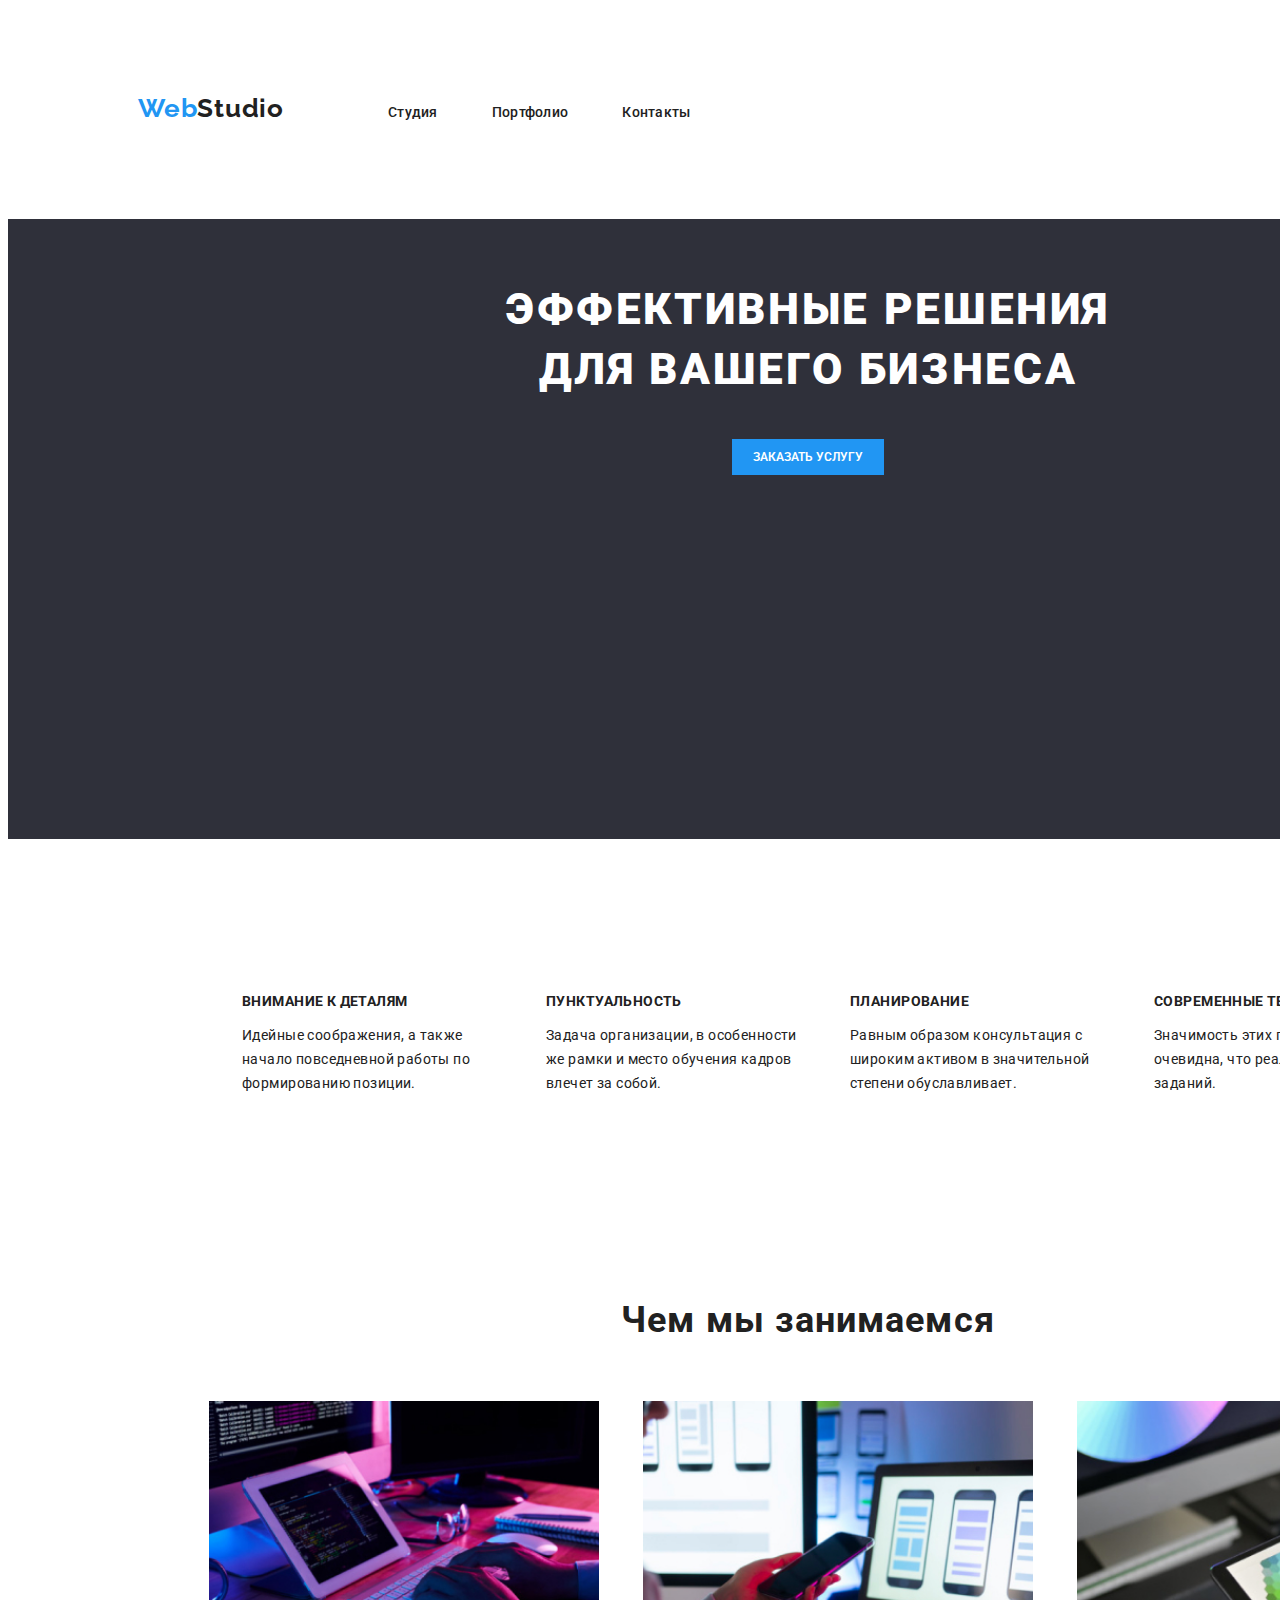
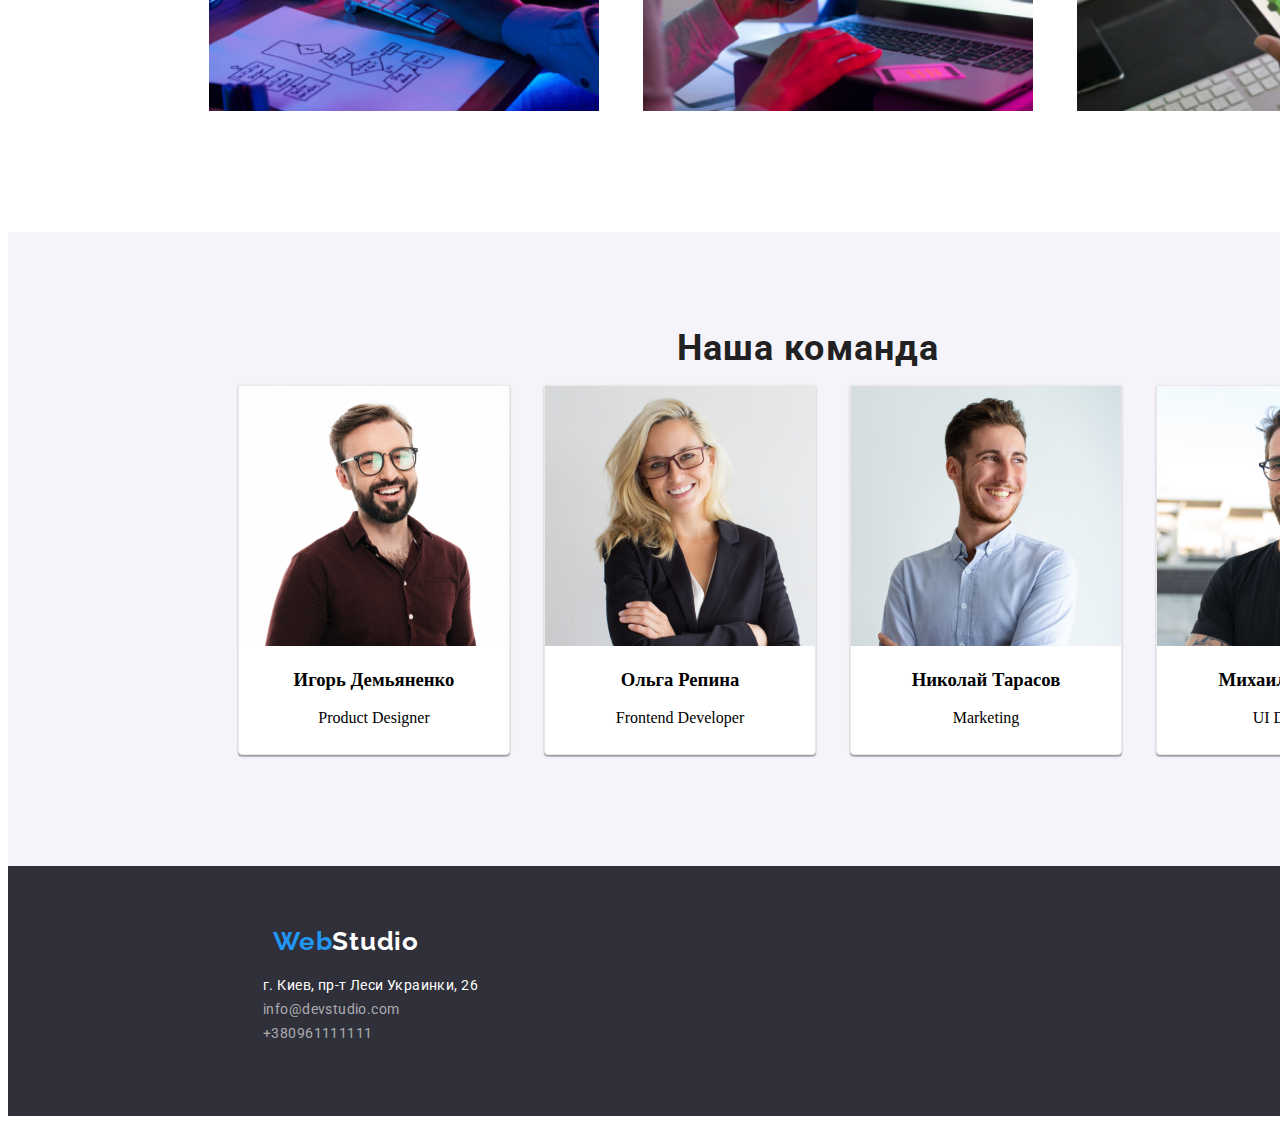
==== index.html/index.html @ 63995187 "create index.html" ====
<!DOCTYPE html>
<html lang="ru">

<head>
    <meta charset="UTF-8">
    <meta http-equiv="X-UA-Compatible" content="IE=edge">
    <meta name="viewport" content="width=device-width, initial-scale=1.0">
    <title>WebStudio</title>
    <link rel="preconnect" href="https://fonts.googleapis.com">
    <link rel="preconnect" href="https://fonts.gstatic.com" crossorigin>
    <link
        href="https://fonts.googleapis.com/css2?family=Raleway:wght@700&family=Roboto:wght@400;500;700;900&display=swap"
        rel="stylesheet">
    <link rel="stylesheet" href="css/styles.css" />
</head>

<body>
    <header class="header">

        <nav class="navigation">
            <a href="./index.html" class="title"><span class="web">Web</span>Studio</a>
            <a href="./index.html" class="navigation-link">Студия</a>
            <a href="/index.html/portfolio.html" target="_blank" class="navigation-link">Портфолио</a>
            <a href="#address" class="navigation-link">Контакты</a>
        </nav>
        <ul class="contacts">
            <li><a href="mailto:info@devstudio.com" class="contact">info@devstudio.com</a></li>
            <li><a href="tel:+380961111111" class="contact">+380961111111</a></li>
        </ul>

    </header>
    <main>
        <section class="center">
            <div class="div">
                <h1 class="text">Эффективные решения для вашего бизнеса</h1>
            </div>
            <div class="action">
                <button type="button" class="button">Заказать услугу</button>
            </div>
        </section>
        <section class="privileges">
            <h2>
                <!--Наши приимущества-->
            </h2>
            <ul class="privilege">
                <li class="privilege-text">
                    <h3 class="h3">Внимание к деталям</h3>
                    <p class="text-h3">Идейные соображения, а также начало повседневной работы по формированию позиции.
                    </p>
                </li>
                <li class="privilege-text">
                    <h3 class="h3">Пунктуальность</h3>
                    <p class="text-h3">Задача организации, в особенности же рамки и место обучения кадров влечет за
                        собой.</p>
                </li>
                <li class="privilege-text">
                    <h3 class="h3">Планирование</h3>
                    <p class="text-h3">Равным образом консультация с широким активом в значительной степени
                        обуславливает.</p>
                </li>
                <li class="privilege-text">
                    <h3 class="h3">Современные технологии</h3>
                    <p class="text-h3">Значимость этих проблем настолько очевидна, что реализация плановых заданий.</p>
                </li>
            </ul>
        </section>
        <section class="img">
            <h2 class="h2">Чем мы занимаемся</h2>
            <ul class="picture">
                <li class="img-li">
                    <img src="/images/c.jpg" width="390" alt="computer" class="img-picture">
                </li>
                <li class="img-li">
                    <img src="/images/a.jpg" width="390" alt="phone" class="img-picture">
                </li>
                <li class="img-li">
                    <img src="/images/b.jpg" width="390" alt="tablet" class="img-picture">
                </li>
            </ul>
        </section>
        <section class="team">
            <h2 class="h2-team">Наша команда</h2>
            <ul class="ul-team">
                <li class="li-team">
                    <img src="/images/d.jpg" width="270" alt="photo" class="li-photo">
                    <h3 class="h3-team">Игорь Демьяненко</h3>
                    <p class="h3-team">Product Designer</p>
                </li>
                <li class="li-team">
                    <img src="/images/e.jpg" width="270" alt="photo" class="li-photo">
                    <h3 class="h3-team">Ольга Репина</h3>
                    <p class="h3-team">Frontend Developer</p>
                </li>
                <li class="li-team">
                    <img src="/images/f.jpg" width="270" alt="photo" class="li-photo">
                    <h3 class="h3-team">Николай Тарасов</h3>
                    <p class="h3-team">Marketing</p>
                </li>
                <li class="li-team">
                    <img src="/images/g.jpg" width="270" alt="photo" class="li-photo">
                    <h3 class="h3-team">Михаил Ермаков</h3>
                    <p class="h3-team">UI Designer</p>
                </li>
            </ul>
        </section>
    </main>
    <footer class="footer">
        <div class="div-footer">
            <a href="./index.html" class="a-title"><span class="web">Web</span>Studio</a>
            <address class="address" id="address">
                <ul>
                    <li class="li-address">
                        <a href="https://www.google.com/maps/d/viewer?mid=10uSM3H-mIU3GznYo2szRIEphczw&hl=en_US&ll=50.4265770504353%2C30.538344949999985&z=20"
                            target="_blank" class="a-address">г.
                            Киев, пр-т Леси Украинки, 26</a>
                    </li>
                    <li class="li-address">
                        <a href="mailto:info@devstudio.com" class="aa-address">info@devstudio.com</a>
                    </li>
                    <li class="li-address">
                        <a href="tel:+380961111111" class="aa-address">+380961111111</a>
                    </li>
                </ul>
            </address>
        </div>
    </footer>
</body>

</html>
---- index.html/css/styles.css ----
.header {
    padding: 80px;
    background-color: #FFFFFF;
    display: flex;
    width: 1600px;
}


.navigation-link {
    text-decoration: none;
    margin-right: 50px;
    font-family: 'Roboto',
        sans-serif;
    font-style: normal;
    font-weight: 500;
    font-size: 14px;
    line-height: 16px;
    letter-spacing: 0.02em;
    color: #212121;
}

.navigation-link:hover {
    color: #2196F3;
}

.title {
    padding: 50px;
    text-decoration: none;
    margin-right: 50px;
    font-family: 'Raleway',
        sans-serif;
    font-style: normal;
    font-weight: 700;
    font-size: 26px;
    line-height: 31px;
    letter-spacing: 0.03em;
    color: #212121;
}

.a-title {
    padding: 50px;
    text-decoration: none;
    margin-right: 50px;
    font-family: 'Raleway',
        sans-serif;
    font-style: normal;
    font-weight: 700;
    font-size: 26px;
    line-height: 31px;
    letter-spacing: 0.03em;
    color: #FFFFFF;
}

.web {
    font-family: 'Raleway',
        sans-serif;
    font-style: normal;
    font-weight: 700;
    font-size: 26px;
    line-height: 31px;
    letter-spacing: 0.03em;
    color: #2196F3;
}

.contacts {
    list-style: none;
    font-family: 'Roboto',
        sans-serif;
    color: #212121;
    text-align: right;
    display: inline-flex;
}

.contact {
    margin-right: 50px;
    color: #212121;
    text-decoration: none;
}

.contact:hover {
    color: #2196F3;
}

.navigation {
    text-align: left;
    margin-top: 5px;
    margin-right: 500px;
}

.center {
    padding-top: 20px;
    width: 1600px;
    height: 600px;
    background-color: #2F303A;
}

.text {
    margin: 40px auto;
    width: 700px;
    font-family: 'Roboto',
        sans-serif;
    font-style: normal;
    font-weight: 900;
    font-size: 44px;
    line-height: 60px;
    text-align: center;
    letter-spacing: 0.06em;
    text-transform: uppercase;
    color: #FFFFFF;
}

.button {
    background-color: #2196F3;
    border: 1px solid #2196F3;
    padding: 10px 20px;
    font-family: 'Roboto',
        sans-serif;
    font-size: 12px;
    text-transform: uppercase;
    color: #fff;
    font-weight: 600;
    cursor: pointer;
}

.div-button {
    text-decoration: none;
    list-style: none;
    display: inline-flex;
    text-align: center;
    margin: 10px;
}

.first-button {
    position: absolute;
    width: 73px;
    height: 38px;
    left: 495px;
    top: 174px;
    background: #2196F3;
    box-shadow: 0px 3px 1px rgba(0, 0, 0, 0.1),
        0px 1px 2px rgba(0, 0, 0, 0.08),
        0px 2px 2px rgba(0, 0, 0, 0.12);
    border-radius: 4px;
    font-weight: 600;
}

.action {
    text-align: center;
}

.privileges {
    padding-top: 120px;
    width: 1600px;
    height: 300px;
    background-color: #FFFFFF;
}

.privilege {
    text-align: center;
    margin-left: auto;
    margin-right: auto;
    width: 1600px;
}

.privilege-text {
    text-align: left;
    margin-right: 30px;
    display: inline-block;
    justify-content: space-between;
    list-style: none;
    width: 270px;
    line-height: 75px;
    font-size: 32px;
}


.h3 {
    font-family: 'Roboto',
        sans-serif;
    font-style: normal;
    font-weight: 700;
    font-size: 14px;
    line-height: 16px;
    letter-spacing: 0.03em;
    text-transform: uppercase;
    color: #212121;
}

.text-h3 {
    font-family: 'Roboto',
        sans-serif;
    font-style: normal;
    font-weight: 400;
    font-size: 14px;
    line-height: 24px;
    letter-spacing: 0.03em;
    color: #212121;
}

.img {
    padding-top: 120px;
    width: 1600px;
    background-color: #FFFFFF;
    padding-bottom: 95px;
}

.h2 {
    margin-top: -80px;
    font-family: 'Roboto',
        sans-serif;
    font-style: normal;
    font-weight: 700;
    font-size: 36px;
    line-height: 42px;
    text-align: center;
    letter-spacing: 0.03em;
    color: #212121;
}

.picture {
    text-align: center;
}

.img-li {
    display: inline-block;
    justify-content: space-between;
    margin: 30px;
    height: 290px;
    width: 370px;
}

.team {
    background-color: #F5F4FA;
    padding-bottom: 95px;
    text-align: center;
    width: 1600px;
}

.h2-team {
    padding-top: 95px;
    margin: 0px;
    font-family: 'Roboto',
        sans-serif;
    font-style: normal;
    font-weight: 700;
    font-size: 36px;
    line-height: 42px;
    text-align: center;
    letter-spacing: 0.03em;
    color: #212121;
}

.li-team {
    display: inline-block;
    justify-content: space-between;
    text-align: center;
    background-color: #FFFFFF;
    border: 1px solid #ebe9e8;
    border-radius: 0px 0px 4px 4px;
    box-shadow: 0px 1px 3px rgba(0, 0, 0, 0.12),
        0px 1px 1px rgba(0, 0, 0, 0.14),
        0px 2px 1px rgba(0, 0, 0, 0.2);
    margin-right: 30px;
    width: 270px;
    height: 368px;
}

.li-photo {
    width: 270px;
    height: 260px;
}

.ul-team {
    width: 1600px;
}

.all {
    justify-content: space-between;
    text-align: center;
    width: 1600px;
    background-color: #FFFFFF;
}

.div-button {
    margin-right: 10px;
    text-align: center;
}

.a-button {
    font-family: 'Roboto',
        sans-serif;
    font-style: normal;
    font-weight: 500;
    font-size: 16px;
    line-height: 26px;
    text-align: center;
    letter-spacing: 0.03em;
    cursor: pointer;
    color: #212121;
    padding: 5px 20px;
    border: 1px solid #F5F4FA;
    color: #212121;
    background-color: #F5F4FA;
    border-radius: 4px;
}

.blue-button:hover {
    background-color: #2196F3;
    color: white;
    border: 1px solid #2196F3;
    border-radius: 4px;
}

.li-button {
    margin: 5px;
    background-color: #F5F4FA;
    border-radius: 4px;
}

.first-button:hover {
    font-family: 'Roboto',
        sans-serif;
    font-style: normal;
    font-weight: 500;
    font-size: 16px;
    line-height: 26px;
    text-align: center;
    letter-spacing: 0.03em;
    background-color: #2196F3;
}


.ul-portfolio {
    list-style: none;
    margin-left: 110px;
    width: 1600px;
    display: flex;
    flex-wrap: wrap;
}

.h3-team {
    text-align: center;
}

.h3-team-portfolio {
    text-align: left;
    margin-left: 24px;
}

.footer {

    background-color: #2F303A;
    height: 250px;
    width: 1600px;
}

.a-address {
    text-decoration: none;
    font-family: 'Roboto',
        sans-serif;
    font-style: normal;
    font-weight: 400;
    font-size: 14px;
    line-height: 24px;
    letter-spacing: 0.03em;
    color: #FFFFFF;
}

.aa-address {
    text-decoration: none;
    font-family: 'Roboto',
        sans-serif;
    font-style: normal;
    font-weight: 400;
    font-size: 14px;
    line-height: 24px;
    letter-spacing: 0.03em;
    color: rgba(255, 255, 255, 0.6);
}

.aa-address:hover {
    color: #2196F3;
}

.a-address:hover {
    color: #2196F3;
}

.li-address {
    list-style: none;
}

.div-footer {
    padding-left: 215px;
    padding-top: 60px;
}

.li-span {
    font-family: 'Roboto',
        sans-serif;
    font-style: normal;
    font-weight: 500;
    font-size: 16px;
    line-height: 26px;
    text-align: center;
    letter-spacing: 0.03em;
    color: #FFFFFF;
}

.photo-portfolio {
    width: 370px;
    height: 294px;
}

.li-team-portfolio {
    width: 370px;
    height: 404px;
    margin: 30px;
    background: #FFFFFF;
    border: 1px solid #EEEEEE;
    margin: 30px;
}
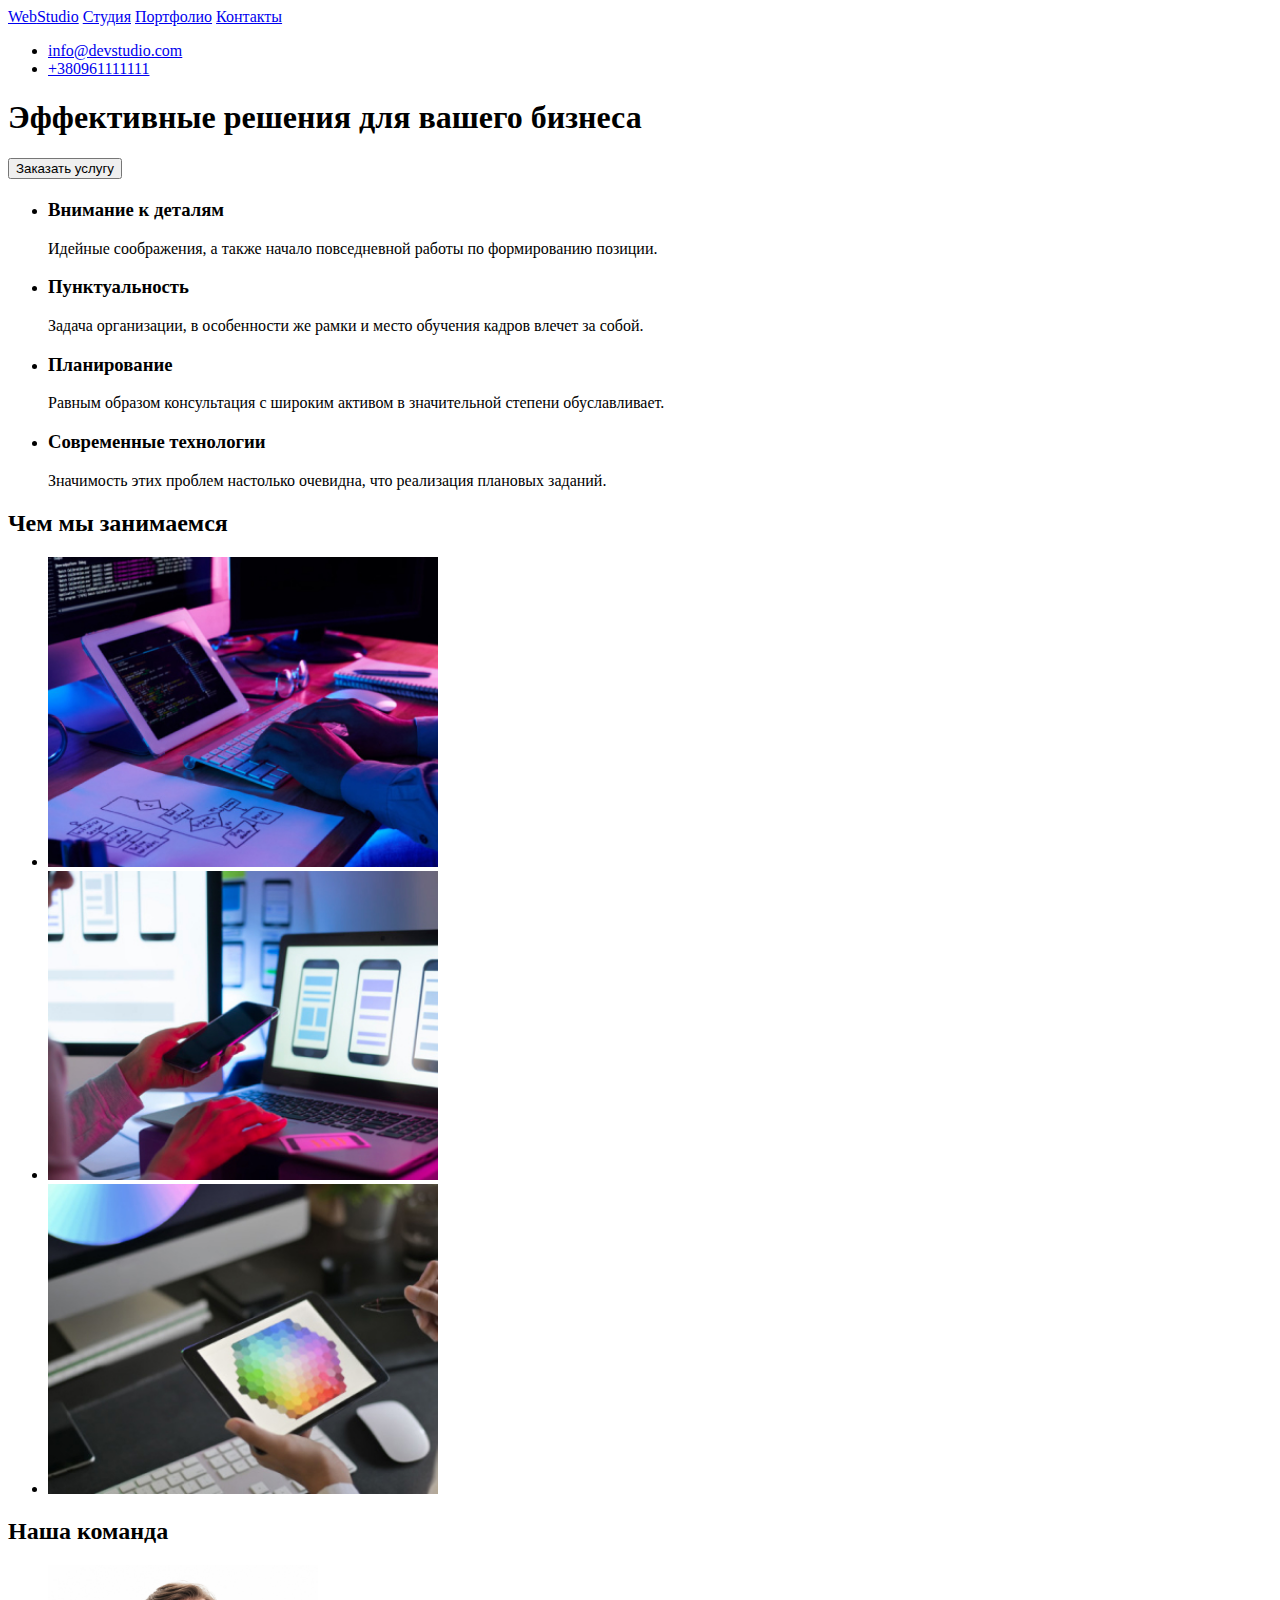
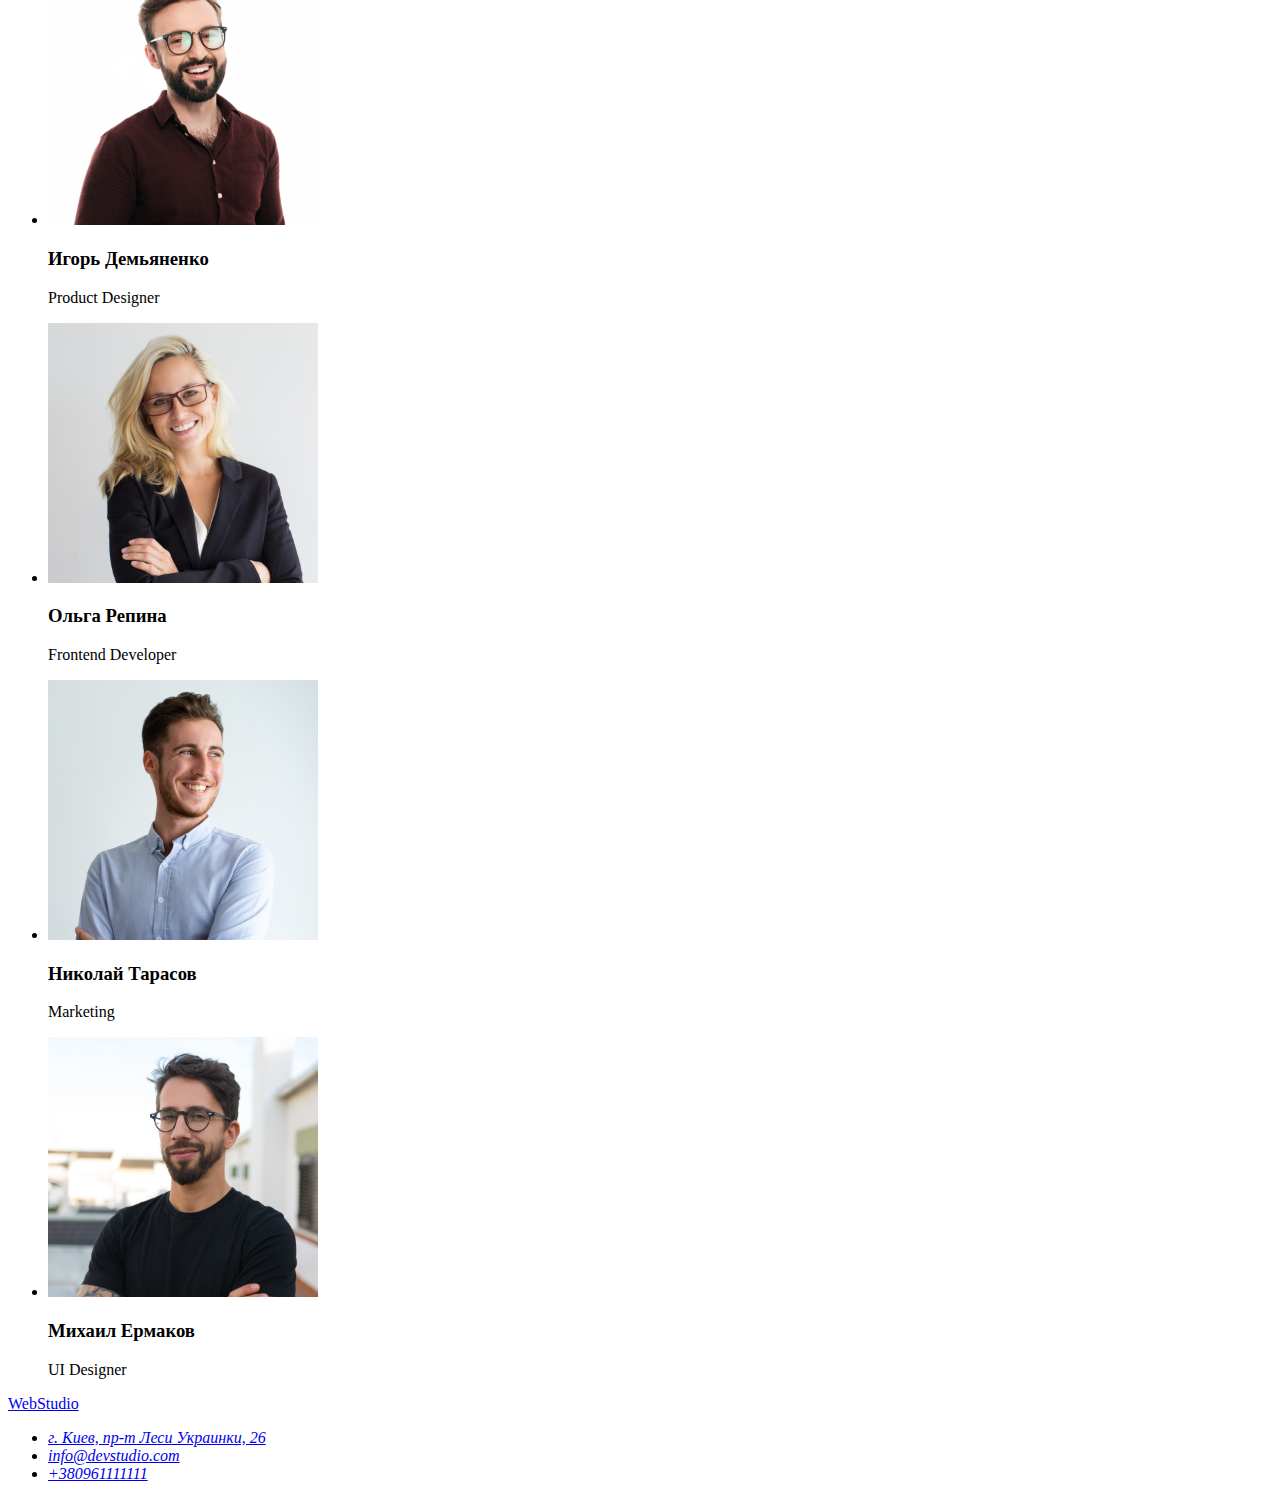
==== commit e6d7acde: "create index.html" ====
--- a/index.html/index.html
+++ b/index.html/index.html
@@ -11,7 +11,7 @@
     <link
         href="https://fonts.googleapis.com/css2?family=Raleway:wght@700&family=Roboto:wght@400;500;700;900&display=swap"
         rel="stylesheet">
-    <link rel="stylesheet" href="css/styles.css" />
+    <link rel="stylesheet" href="/repository/css/styles.css"/>
 </head>
 
 <body>
